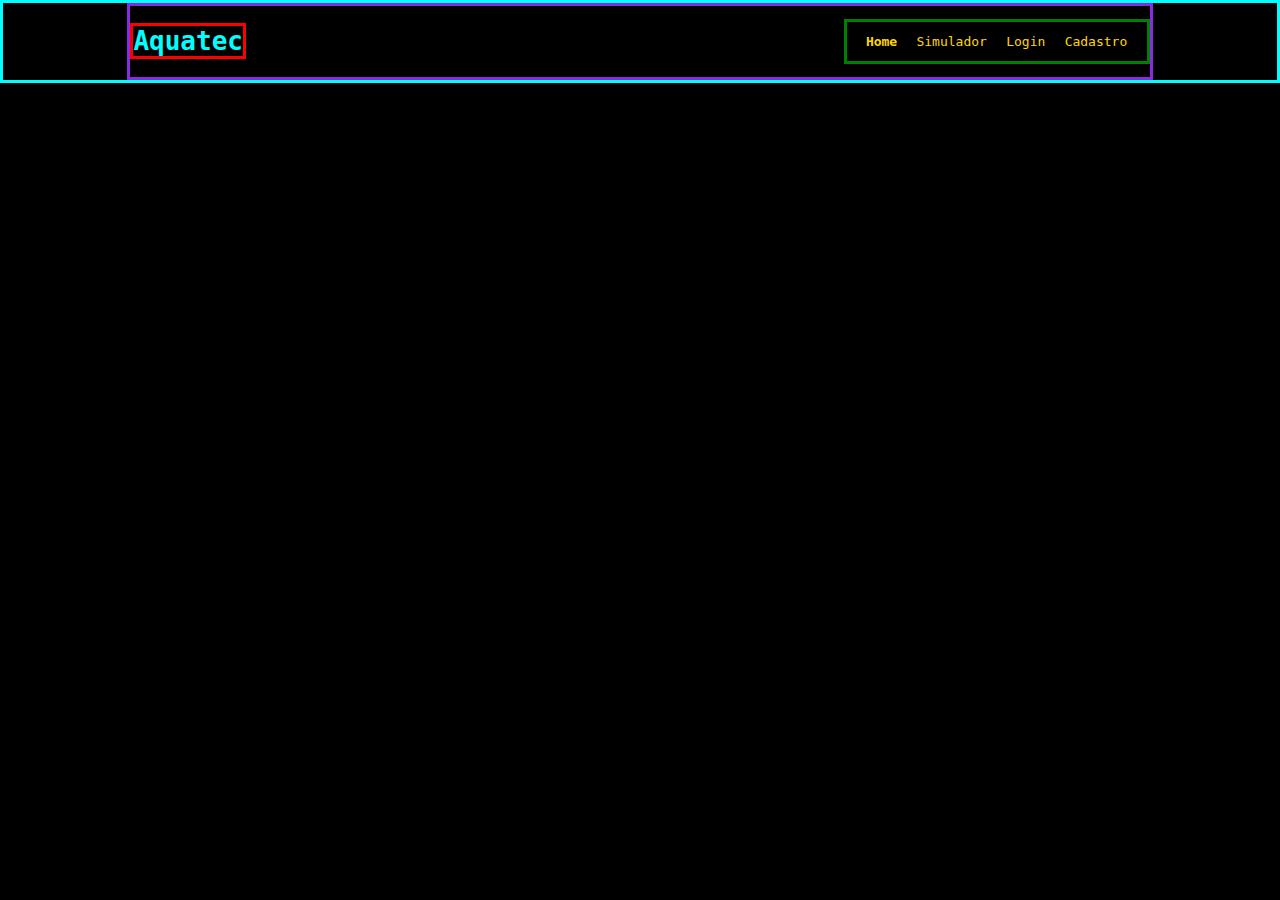
==== AquaTec/index.html @ eb50d831 "aula do dia 23/03" ====
<!DOCTYPE html>
<html lang="pt-br">
<head>
    <meta charset="UTF-8">
    <meta http-equiv="X-UA-Compatible" content="IE=edge">
    <meta name="viewport" content="width=device-width, initial-scale=1.0">
    <title>Home</title>
    <link rel="stylesheet" href="estilo.css">
</head>
<body>
    <div class="header">
        <div class="container">
        <h1 class="titulo">Aquatec</h1>
        <ul class="navBar">
            <li class="aqui">Home</li>
            <li>Simulador</li>
            <li>Login</li>
            <li>Cadastro</li>
        </ul>
        </div>
    </div>
</body>
</html>
---- AquaTec/estilo.css ----
body{
    background-color: black;
    font-family: monospace;
    color: whitesmoke;
    margin: 0;
}

.header{
    border: 3px solid aqua;

}

.header .container{
    margin: auto;
    border: 3px solid blueviolet;
    width: 80%;
    display: flex;
    justify-content: space-between  ;

}

.header ul .aqui{
    font-weight: 800;
}

ul{
    color:gold ;
}

.titulo{
    color: aqua;
    border: none;
    width: fit-content;
    border: 3px solid red;
}

.navBar{
    list-style: none;
    border: none;
    display: flex;
    justify-content: space-evenly;
    width: 300px;
    padding: 0;
    align-items: center;
    border: 3px solid green;
}
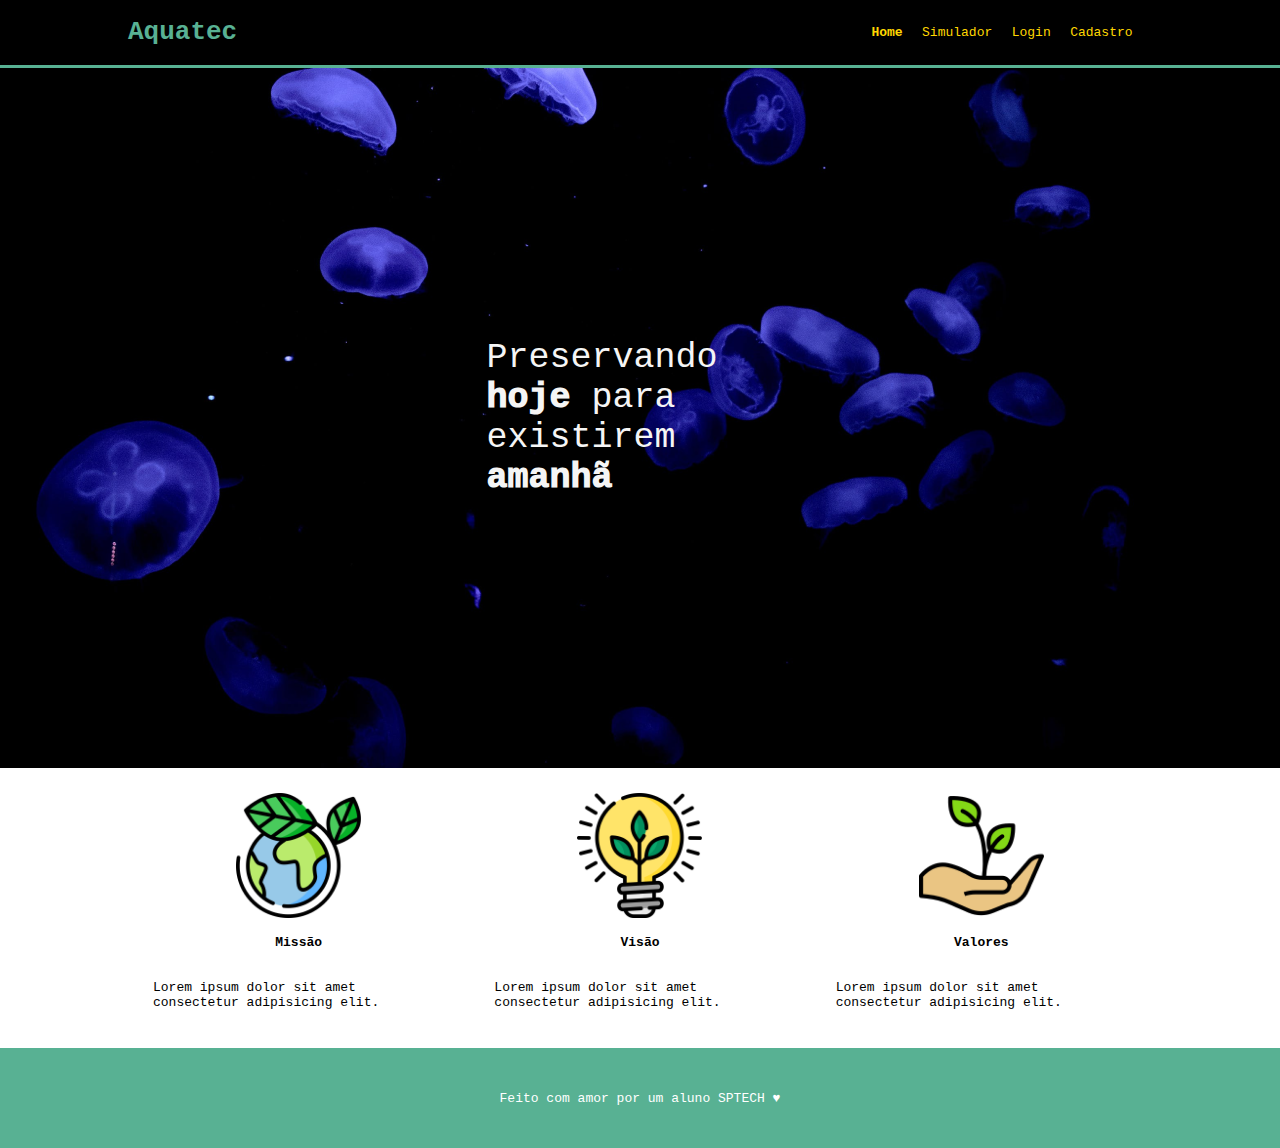
==== commit 73e186ee: "Aula 30/03 HTML/CSS" ====
--- a/AquaTec/index.html
+++ b/AquaTec/index.html
@@ -14,10 +14,51 @@
         <ul class="navBar">
             <li class="aqui">Home</li>
             <li>Simulador</li>
-            <li>Login</li>
+            <li><a href="login.html">Login</a></li>
             <li>Cadastro</li>
         </ul>
         </div>
     </div>
+    <div class="banner">
+        <div class="container">
+            <p>
+            Preservando <span>hoje</span> para existirem <span>amanhã</span>
+            </p>
+        </div>
+    </div>
+    <div class="social">
+        <div class="container">
+            <div class="boxes">
+                <div class="caixa">
+                    <img src="imgs/planet-earth_color.png">
+                    <h4>Missão</h4>
+                    <p>
+                        Lorem ipsum dolor sit amet consectetur adipisicing elit.
+                    </p>
+             </div>
+                <div class="caixa">
+                    <img src="imgs/lightbulb_color.png">
+                    <h4>Visão</h4>
+                    <p>
+                        Lorem ipsum dolor sit amet consectetur adipisicing elit.
+                    </p>
+                </div>
+                <div class="caixa">
+                    <img src="imgs/growth_color.png">
+                    <h4>Valores</h4>
+                    <p>
+                        Lorem ipsum dolor sit amet consectetur adipisicing elit.
+                    </p>
+            </div>
+            </div>
+        </div>
+    </div>
+    <div class="footer">
+        <div class="container">
+            <p>
+                Feito com amor por um aluno SPTECH &hearts;
+            </p>
+        </div>
+    </div>
 </body>
 </html>
--- a/AquaTec/estilo.css
+++ b/AquaTec/estilo.css
@@ -1,18 +1,25 @@
 body{
     background-color: black;
     font-family: monospace;
-    color: whitesmoke;
     margin: 0;
 }
 
+a{
+    text-decoration: none;
+    color: gold;
+}
+
+.aqui{
+    font-weight: 900;
+}
+
 .header{
-    border: 3px solid aqua;
+    border-bottom: 3px solid rgb(88, 177, 147);
 
 }
 
-.header .container{
+.container{
     margin: auto;
-    border: 3px solid blueviolet;
     width: 80%;
     display: flex;
     justify-content: space-between  ;
@@ -28,10 +35,9 @@
 }
 
 .titulo{
-    color: aqua;
+    color: rgb(88, 177, 147);
     border: none;
     width: fit-content;
-    border: 3px solid red;
 }
 
 .navBar{
@@ -42,6 +48,95 @@
     width: 300px;
     padding: 0;
     align-items: center;
-    border: 3px solid green;
 }
 
+.banner{
+    background-image: url("imgs/bg-jelly-fish-para_outras_pags.png");
+    height: 700px;
+    display: flex;
+}
+
+.banner .container{
+    justify-content: center;
+    font-size: 35px;
+    color: whitesmoke;
+}
+
+.banner .container p span{
+    font-weight: 1000;
+}
+
+.banner .container p{
+    width: 30%;
+}
+
+.banner .container .card{
+    background-color: whitesmoke;
+    color: black;
+    display: flex;
+    flex-direction: column;
+    height: 400px;
+    width: 400px;
+    align-items: center;
+    border-radius: 4%;
+}
+
+.banner .container .card h1{
+    font-size: 30px;
+}
+
+.banner .container .card h4{
+    font-size: 16px;
+}
+
+.card input{
+    border: solid 3px;
+    padding: 5px;
+    text-align: center;
+    border-radius: 10px;
+    width: 300px;
+}
+
+.card button{
+    background-color: rgb(88, 177, 147);
+    margin-top: 50px;
+    height: 50px;
+    width: 250px;
+    border-radius: 10px;
+    font: 700 20px monospace;
+    border: none;
+    cursor: pointer;
+}
+
+.social{
+    background-color: white;
+    display: flex;
+}
+
+.social .container .boxes{
+    display: flex;
+}
+
+.social .container .boxes .caixa{
+    justify-content: center;
+    align-items: center;
+    margin: 25px;
+    flex-direction: column;
+    display: flex;
+}
+
+.social .container .boxes .caixa img{
+    height: 125px;
+}
+
+.footer{
+    color: white;
+    background-color: rgb(88, 177, 147);
+    height: 100px;
+    display: flex;
+}
+
+.footer .container{
+    justify-content: center;
+    align-items: center;
+}